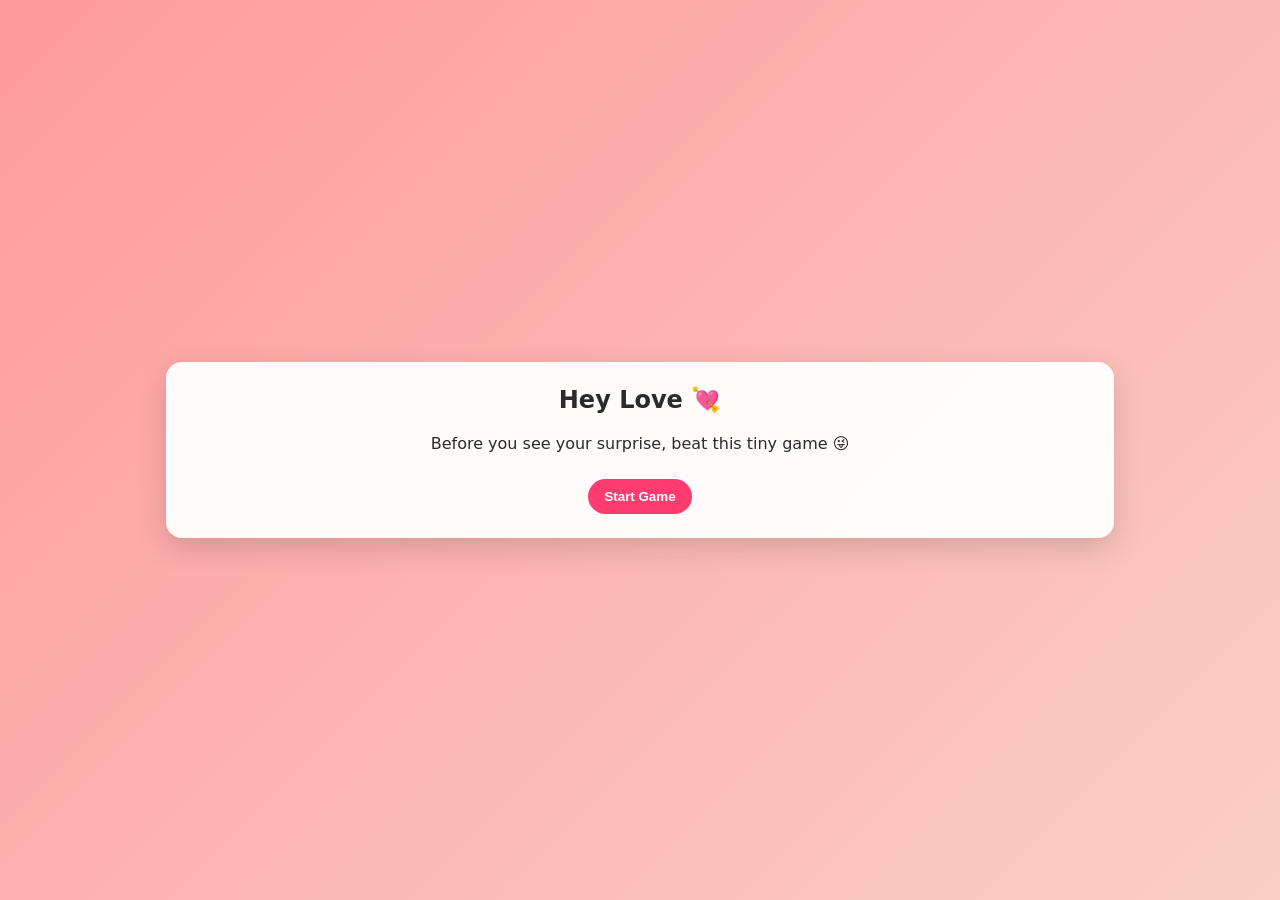
==== vday.html @ e4ded41b "Add files via upload" ====
<!DOCTYPE html>
<html lang="en">
<head>
  <meta charset="UTF-8" />
  <meta name="viewport" content="width=device-width, initial-scale=1.0"/>
  <title>Happy Valentine’s 💖</title>
  <style>
    body {
      margin: 0;
      font-family: system-ui, -apple-system, Segoe UI, Roboto, Arial, sans-serif;
      background: linear-gradient(135deg, #ff9a9e, #fad0c4);
      min-height: 100vh;
      color: #2b2b2b;
      display: flex;
      align-items: center;
      justify-content: center;
    }
    .card {
      background: rgba(255,255,255,0.95);
      border-radius: 16px;
      box-shadow: 0 10px 30px rgba(0,0,0,0.15);
      padding: 24px;
      max-width: 900px;
      width: 95%;
      text-align: center;
    }
    h1 { margin-top: 0; }
    .hidden { display: none; }

    /* Game */
    .grid {
      display: grid;
      grid-template-columns: repeat(4, 1fr);
      gap: 10px;
      max-width: 360px;
      margin: 16px auto;
    }
    .tile {
      background: #ff6f91;
      border-radius: 12px;
      height: 70px;
      display: flex;
      align-items: center;
      justify-content: center;
      font-size: 28px;
      cursor: pointer;
      color: transparent;
      user-select: none;
    }
    .tile.revealed { color: #fff; background: #ff3b6f; }
    .tile.matched { background: #9bffb0; color: #0f5132; cursor: default; }

    /* Gallery */
    .gallery {
      display: grid;
      grid-template-columns: repeat(auto-fit, minmax(140px, 1fr));
      gap: 10px;
      margin-top: 16px;
    }
    .gallery img {
      width: 100%;
      height: 160px;
      object-fit: cover;
      border-radius: 12px;
      box-shadow: 0 6px 14px rgba(0,0,0,0.15);
    }
    .msg {
      background: #fff3f6;
      border-radius: 12px;
      padding: 16px;
      margin-top: 12px;
    }
    button {
      border: none;
      border-radius: 999px;
      padding: 10px 16px;
      background: #ff3b6f;
      color: white;
      font-weight: 600;
      cursor: pointer;
      margin-top: 10px;
    }
    footer { opacity: .7; margin-top: 8px; font-size: 12px; }
  </style>
</head>
<body>
  <div class="card">
    <section id="intro">
      <h1>Hey Love 💘</h1>
      <p>Before you see your surprise, beat this tiny game 😜</p>
      <button onclick="startGame()">Start Game</button>
    </section>

    <section id="game" class="hidden">
      <h2>Match the Hearts 💖</h2>
      <p>Find all pairs to unlock the surprise.</p>
      <div class="grid" id="grid"></div>
      <p id="status"></p>
    </section>

    <section id="surprise" class="hidden">
      <h2>Happy Valentine’s, <span id="herName">My Love</span> 💞</h2>
      <div class="msg">
        <p>
          I just want you to know how much you mean to me.  
          Thank you for all the laughs, the late nights, and the love.  
          Here’s a little piece of us ❤️
        </p>
        <p>— <strong id="yourName">Your Name</strong></p>
      </div>

      <div class="gallery">
        <!-- Replace these with your own photos -->
        <img src="https://picsum.photos/300/300?1" />
        <img src="https://picsum.photos/300/300?2" />
        <img src="https://picsum.photos/300/300?3" />
        <img src="https://picsum.photos/300/300?4" />
        <img src="https://picsum.photos/300/300?5" />
        <img src="https://picsum.photos/300/300?6" />
      </div>

      <footer>Made with ❤️</footer>
    </section>
  </div>

  <script>
    const icons = ['💖','💘','🌹','💝','💖','💘','🌹','💝'];
    let first = null, lock = false, matched = 0;

    function startGame() {
      document.getElementById('intro').classList.add('hidden');
      document.getElementById('game').classList.remove('hidden');
      const grid = document.getElementById('grid');
      grid.innerHTML = '';
      matched = 0; first = null; lock = false;

      const shuffled = icons.sort(() => 0.5 - Math.random());
      shuffled.forEach(icon => {
        const d = document.createElement('div');
        d.className = 'tile';
        d.textContent = icon;
        d.onclick = () => reveal(d, icon);
        grid.appendChild(d);
      });
      document.getElementById('status').textContent = '';
    }

    function reveal(tile, icon) {
      if (lock || tile.classList.contains('matched') || tile === first) return;
      tile.classList.add('revealed');

      if (!first) {
        first = tile;
      } else {
        if (first.textContent === icon) {
          first.classList.add('matched');
          tile.classList.add('matched');
          matched += 2;
          first = null;
          if (matched === icons.length) unlock();
        } else {
          lock = true;
          setTimeout(() => {
            first.classList.remove('revealed');
            tile.classList.remove('revealed');
            first = null;
            lock = false;
          }, 800);
        }
      }
    }

    function unlock() {
      document.getElementById('game').classList.add('hidden');
      document.getElementById('surprise').classList.remove('hidden');
      // Customize names here:
      document.getElementById('herName').textContent = 'Her Name';
      document.getElementById('yourName').textContent = 'Your Name';
    }
  </script>
</body>
</html>
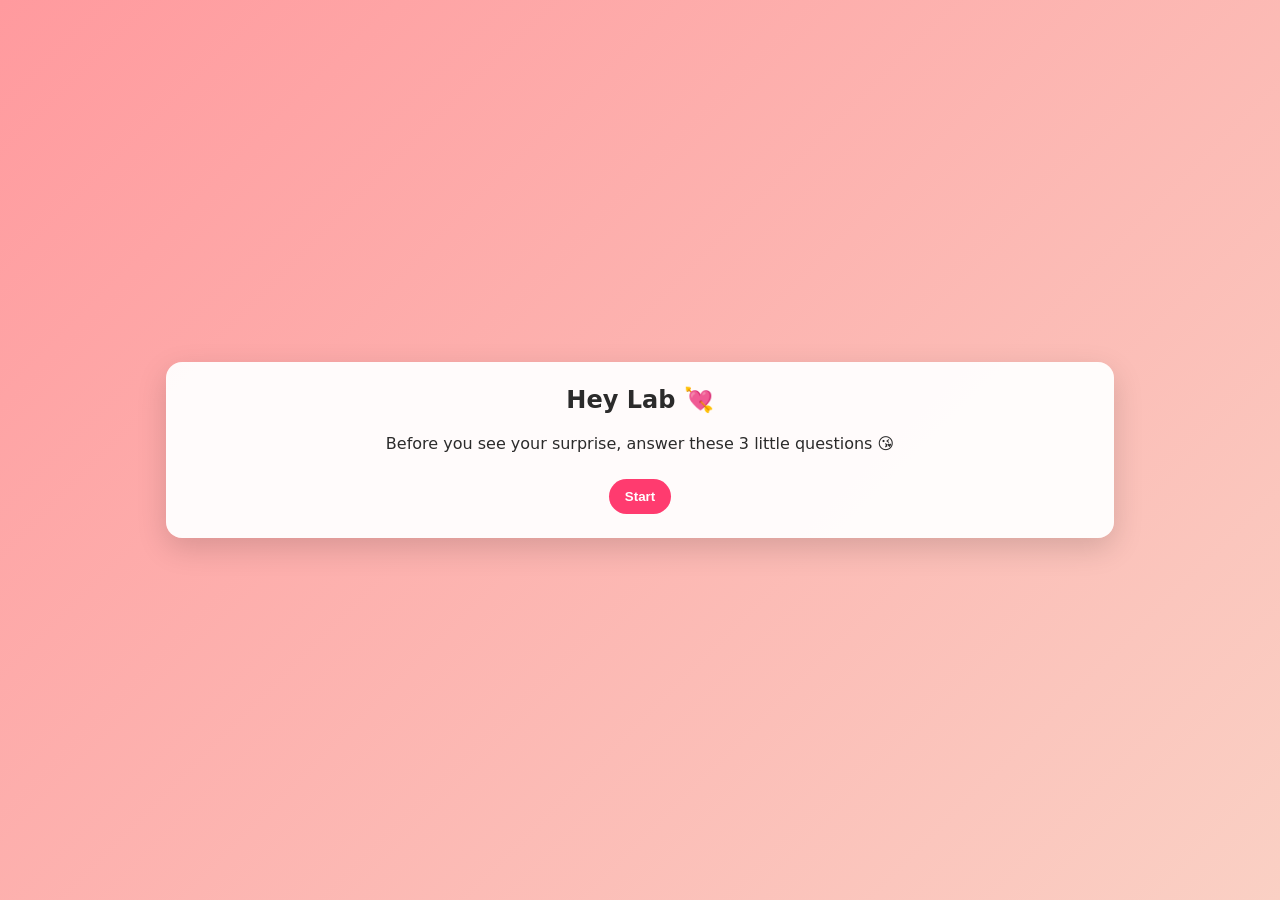
==== commit a44a6b50: "Update vday.html" ====
--- a/vday.html
+++ b/vday.html
@@ -3,17 +3,17 @@
 <head>
   <meta charset="UTF-8" />
   <meta name="viewport" content="width=device-width, initial-scale=1.0"/>
-  <title>Happy Valentine’s 💖</title>
+  <title>For Lab 💖</title>
   <style>
     body {
       margin: 0;
       font-family: system-ui, -apple-system, Segoe UI, Roboto, Arial, sans-serif;
       background: linear-gradient(135deg, #ff9a9e, #fad0c4);
       min-height: 100vh;
-      color: #2b2b2b;
       display: flex;
       align-items: center;
       justify-content: center;
+      color: #2b2b2b;
     }
     .card {
       background: rgba(255,255,255,0.95);
@@ -24,33 +24,41 @@
       width: 95%;
       text-align: center;
     }
-    h1 { margin-top: 0; }
+    h1, h2 { margin-top: 0; }
     .hidden { display: none; }
 
-    /* Game */
-    .grid {
-      display: grid;
-      grid-template-columns: repeat(4, 1fr);
-      gap: 10px;
-      max-width: 360px;
-      margin: 16px auto;
+    .q {
+      text-align: left;
+      max-width: 520px;
+      margin: 12px auto;
+      background: #fff3f6;
+      border-radius: 12px;
+      padding: 12px;
     }
-    .tile {
-      background: #ff6f91;
-      border-radius: 12px;
-      height: 70px;
-      display: flex;
-      align-items: center;
-      justify-content: center;
-      font-size: 28px;
+    input {
+      width: 100%;
+      padding: 10px 12px;
+      border-radius: 10px;
+      border: 1px solid #ddd;
+      margin-top: 6px;
+      font-size: 16px;
+    }
+    button {
+      border: none;
+      border-radius: 999px;
+      padding: 10px 16px;
+      background: #ff3b6f;
+      color: white;
+      font-weight: 600;
       cursor: pointer;
-      color: transparent;
-      user-select: none;
+      margin-top: 10px;
     }
-    .tile.revealed { color: #fff; background: #ff3b6f; }
-    .tile.matched { background: #9bffb0; color: #0f5132; cursor: default; }
+    .err {
+      color: #c62828;
+      font-weight: 600;
+      margin-top: 8px;
+    }
 
-    /* Gallery */
     .gallery {
       display: grid;
       grid-template-columns: repeat(auto-fit, minmax(140px, 1fr));
@@ -70,112 +78,118 @@
       padding: 16px;
       margin-top: 12px;
     }
-    button {
-      border: none;
-      border-radius: 999px;
-      padding: 10px 16px;
-      background: #ff3b6f;
-      color: white;
-      font-weight: 600;
-      cursor: pointer;
-      margin-top: 10px;
-    }
     footer { opacity: .7; margin-top: 8px; font-size: 12px; }
   </style>
 </head>
 <body>
   <div class="card">
     <section id="intro">
-      <h1>Hey Love 💘</h1>
-      <p>Before you see your surprise, beat this tiny game 😜</p>
-      <button onclick="startGame()">Start Game</button>
+      <h1>Hey Lab 💘</h1>
+      <p>Before you see your surprise, answer these 3 little questions 😘</p>
+      <button onclick="startQuiz()">Start</button>
     </section>
 
-    <section id="game" class="hidden">
-      <h2>Match the Hearts 💖</h2>
-      <p>Find all pairs to unlock the surprise.</p>
-      <div class="grid" id="grid"></div>
-      <p id="status"></p>
+    <section id="quiz" class="hidden">
+      <h2>How Well Do You Know Us? 💖</h2>
+
+      <div class="q">
+        <label><strong>1) When is our anniversary?</strong></label>
+        <input id="q1" placeholder="Oct. 26 2022 / 10-26-2022 / etc." />
+      </div>
+
+      <div class="q">
+        <label><strong>2) When is my birthday?</strong></label>
+        <input id="q2" placeholder="April 25 / 4/25 / etc." />
+      </div>
+
+      <div class="q">
+        <label><strong>3) Will you be my Valentine? 😳</strong></label>
+        <input id="q3" placeholder="Type YES 😉" />
+      </div>
+
+      <button onclick="checkAnswers()">Unlock Surprise 💝</button>
+      <div id="error" class="err"></div>
     </section>
 
     <section id="surprise" class="hidden">
-      <h2>Happy Valentine’s, <span id="herName">My Love</span> 💞</h2>
+      <h2>Happy Valentine’s, Lab 💞</h2>
+
       <div class="msg">
         <p>
-          I just want you to know how much you mean to me.  
-          Thank you for all the laughs, the late nights, and the love.  
-          Here’s a little piece of us ❤️
+          Hi Lab,  
+          Happy Valentine’s Day ❤️  
+          Thank you for being my safe place, my best friend, and my favorite person.  
+          Every moment with you means the world to me.  
+          I promise to love you on your best days and your worst days.  
         </p>
-        <p>— <strong id="yourName">Your Name</strong></p>
+        <p>
+          I’m so excited for more memories with you — more laughs, more dates, more us.  
+        </p>
+        <p>— <strong>Aaron</strong></p>
       </div>
 
       <div class="gallery">
-        <!-- Replace these with your own photos -->
-        <img src="https://picsum.photos/300/300?1" />
-        <img src="https://picsum.photos/300/300?2" />
-        <img src="https://picsum.photos/300/300?3" />
-        <img src="https://picsum.photos/300/300?4" />
-        <img src="https://picsum.photos/300/300?5" />
-        <img src="https://picsum.photos/300/300?6" />
+        <!-- Replace these with your photos -->
+        <img src="pic1.jpg" />
+        <img src="pic2.jpg" />
+        <img src="pic3.jpg" />
+        <img src="pic4.jpg" />
+        <!-- Optional 5th photo -->
+        <!-- <img src="pic5.jpg" /> -->
       </div>
 
-      <footer>Made with ❤️</footer>
+      <footer>Made with ❤️ just for you</footer>
     </section>
   </div>
 
   <script>
-    const icons = ['💖','💘','🌹','💝','💖','💘','🌹','💝'];
-    let first = null, lock = false, matched = 0;
-
-    function startGame() {
+    function startQuiz() {
       document.getElementById('intro').classList.add('hidden');
-      document.getElementById('game').classList.remove('hidden');
-      const grid = document.getElementById('grid');
-      grid.innerHTML = '';
-      matched = 0; first = null; lock = false;
-
-      const shuffled = icons.sort(() => 0.5 - Math.random());
-      shuffled.forEach(icon => {
-        const d = document.createElement('div');
-        d.className = 'tile';
-        d.textContent = icon;
-        d.onclick = () => reveal(d, icon);
-        grid.appendChild(d);
-      });
-      document.getElementById('status').textContent = '';
+      document.getElementById('quiz').classList.remove('hidden');
     }
 
-    function reveal(tile, icon) {
-      if (lock || tile.classList.contains('matched') || tile === first) return;
-      tile.classList.add('revealed');
-
-      if (!first) {
-        first = tile;
-      } else {
-        if (first.textContent === icon) {
-          first.classList.add('matched');
-          tile.classList.add('matched');
-          matched += 2;
-          first = null;
-          if (matched === icons.length) unlock();
-        } else {
-          lock = true;
-          setTimeout(() => {
-            first.classList.remove('revealed');
-            tile.classList.remove('revealed');
-            first = null;
-            lock = false;
-          }, 800);
-        }
-      }
+    function clean(s) {
+      return s
+        .toLowerCase()
+        .replace(/\s+/g, '')
+        .replace(/[.,\-\/]/g, '');
     }
 
-    function unlock() {
-      document.getElementById('game').classList.add('hidden');
-      document.getElementById('surprise').classList.remove('hidden');
-      // Customize names here:
-      document.getElementById('herName').textContent = 'Her Name';
-      document.getElementById('yourName').textContent = 'Your Name';
+    function hasAll(str, parts) {
+      return parts.every(p => str.includes(p));
+    }
+
+    function checkAnswers() {
+      const raw1 = clean(document.getElementById('q1').value);
+      const raw2 = clean(document.getElementById('q2').value);
+      const raw3 = document.getElementById('q3').value.toLowerCase();
+
+      // Anniversary: Oct 26 2022 (many formats)
+      const ok1 =
+        hasAll(raw1, ['10','26','2022']) ||
+        hasAll(raw1, ['oct','26','2022']) ||
+        hasAll(raw1, ['october','26','2022']);
+
+      // Birthday: April 25 (many formats)
+      const ok2 =
+        hasAll(raw2, ['4','25']) ||
+        hasAll(raw2, ['04','25']) ||
+        hasAll(raw2, ['apr','25']) ||
+        hasAll(raw2, ['april','25']) ||
+        hasAll(raw2, ['25','april']) ||
+        hasAll(raw2, ['25','apr']);
+
+      // Valentine: any yes-like answer
+      const yesWords = ['yes','yess','yeah','yep','oo','oo nga','oo nga po','of course','sure'];
+      const ok3 = yesWords.some(w => raw3.includes(w));
+
+      if (ok1 && ok2 && ok3) {
+        document.getElementById('quiz').classList.add('hidden');
+        document.getElementById('surprise').classList.remove('hidden');
+      } else {
+        document.getElementById('error').textContent =
+          'Almost there 😘 One of the answers is off. Try again!';
+      }
     }
   </script>
 </body>
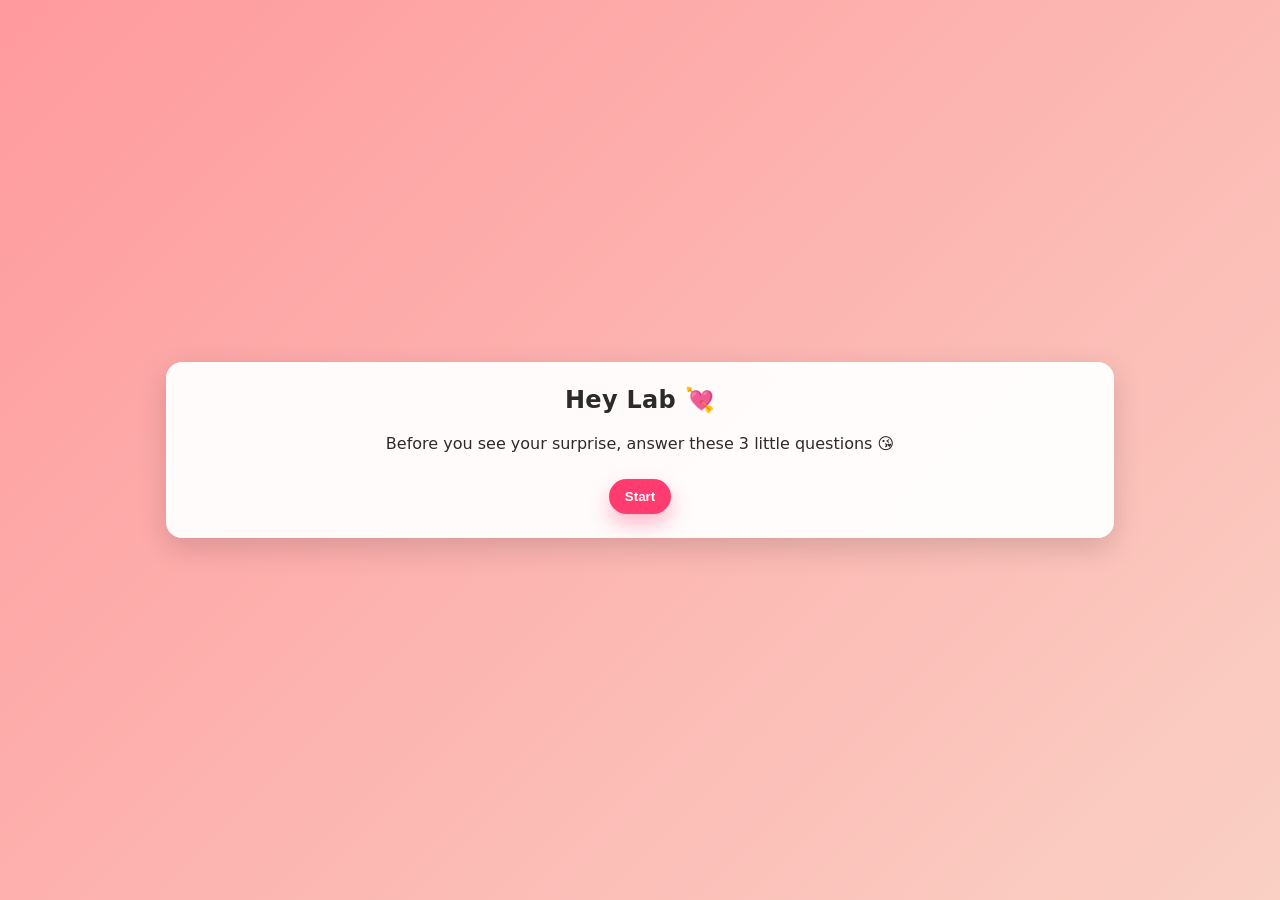
==== commit 7c63a7b8: "vday.html" ====
--- a/vday.html
+++ b/vday.html
@@ -4,6 +4,8 @@
   <meta charset="UTF-8" />
   <meta name="viewport" content="width=device-width, initial-scale=1.0"/>
   <title>For Lab 💖</title>
+  <link rel="stylesheet" href="style.css">
+  
   <style>
     body {
       margin: 0;
@@ -82,6 +84,7 @@
   </style>
 </head>
 <body>
+  <div class="hearts" id="hearts"></div>
   <div class="card">
     <section id="intro">
       <h1>Hey Lab 💘</h1>
@@ -129,14 +132,12 @@
       </div>
 
       <div class="gallery">
-        <!-- Replace these with your photos -->
-        <img src="pic1.jpg" />
-        <img src="pic2.jpg" />
-        <img src="pic3.jpg" />
-        <img src="pic4.jpg" />
-        <!-- Optional 5th photo -->
-        <!-- <img src="pic5.jpg" /> -->
-      </div>
+  <img src="Messenger_creation_0E36DF8D-3A05-4540-BC6D-E0325E5B9153.jpeg" />
+  <img src="Messenger_creation_2DA7EBF7-3D85-4D84-861A-9FE6B8BD4AE0.jpeg" />
+  <img src="Messenger_creation_4B245010-1DFA-4234-8AE8-2807F9480E2B.jpeg" />
+  <img src="Messenger_creation_90120537-30C1-4E54-8288-F90C0E44CD17.jpeg" />
+  <img src="b7d0ee8e0549c0a10725a361bd80222b.jpg" />
+</div>
 
       <footer>Made with ❤️ just for you</footer>
     </section>
--- a/style.css
+++ b/style.css
@@ -0,0 +1,141 @@
+:root {
+  --pink: #ff3b6f;
+  --soft: #fff0f5;
+  --glow: 0 12px 30px rgba(255, 59, 111, .25);
+}
+
+body {
+  margin: 0;
+  font-family: system-ui, -apple-system, Segoe UI, Roboto, Arial, sans-serif;
+  background: radial-gradient(circle at top, #ffe4ec, #ff9a9e 35%, #fad0c4 70%);
+  min-height: 100vh;
+  display: grid;
+  place-items: center;
+  color: #2b2b2b;
+  overflow-x: hidden;
+}
+
+/* Floating hearts */
+.hearts {
+  position: fixed;
+  inset: 0;
+  pointer-events: none;
+  overflow: hidden;
+}
+.heart {
+  position: absolute;
+  bottom: -20px;
+  font-size: 18px;
+  animation: floatUp 8s linear infinite;
+  opacity: .7;
+  filter: drop-shadow(0 6px 10px rgba(255,59,111,.35));
+}
+@keyframes floatUp {
+  from { transform: translateY(0) scale(1); opacity: .8; }
+  to   { transform: translateY(-110vh) scale(1.4); opacity: 0; }
+}
+
+.card {
+  position: relative;
+  background: rgba(255,255,255,0.92);
+  border-radius: 20px;
+  box-shadow: var(--glow);
+  padding: 24px;
+  max-width: 900px;
+  width: min(95%, 920px);
+  text-align: center;
+  backdrop-filter: blur(6px);
+  animation: pop .6s ease-out both;
+}
+@keyframes pop {
+  from { transform: translateY(8px) scale(.98); opacity: 0; }
+  to   { transform: none; opacity: 1; }
+}
+
+h1, h2 { margin-top: 0; letter-spacing: .3px; }
+.hidden { display: none; }
+
+.q {
+  text-align: left;
+  max-width: 560px;
+  margin: 12px auto;
+  background: var(--soft);
+  border-radius: 14px;
+  padding: 12px 14px;
+  box-shadow: 0 6px 14px rgba(0,0,0,.08);
+}
+
+input {
+  width: 100%;
+  padding: 12px 14px;
+  border-radius: 12px;
+  border: 1px solid #f0c7d3;
+  margin-top: 6px;
+  font-size: 16px;
+  outline: none;
+  transition: box-shadow .2s, border-color .2s, transform .05s;
+}
+input:focus {
+  border-color: var(--pink);
+  box-shadow: 0 0 0 4px rgba(255,59,111,.15);
+}
+
+button {
+  border: none;
+  border-radius: 999px;
+  padding: 12px 18px;
+  background: linear-gradient(135deg, #ff3b6f, #ff7aa2);
+  color: white;
+  font-weight: 700;
+  cursor: pointer;
+  margin-top: 12px;
+  box-shadow: 0 10px 20px rgba(255,59,111,.35);
+  transition: transform .1s ease, box-shadow .1s ease, filter .15s ease;
+}
+button:hover { filter: brightness(1.05); }
+button:active {
+  transform: translateY(1px) scale(.99);
+  box-shadow: 0 6px 14px rgba(255,59,111,.35);
+}
+
+.err {
+  color: #c62828;
+  font-weight: 700;
+  margin-top: 10px;
+}
+
+.msg {
+  background: linear-gradient(180deg, #fff, var(--soft));
+  border-radius: 16px;
+  padding: 18px;
+  margin-top: 12px;
+  box-shadow: 0 10px 20px rgba(0,0,0,.08);
+  animation: fadeIn .6s ease both;
+}
+
+.gallery {
+  display: grid;
+  grid-template-columns: repeat(auto-fit, minmax(140px, 1fr));
+  gap: 12px;
+  margin-top: 16px;
+}
+.gallery img {
+  width: 100%;
+  height: 170px;
+  object-fit: cover;
+  border-radius: 16px;
+  box-shadow: 0 10px 22px rgba(0,0,0,.18);
+  transition: transform .2s ease, box-shadow .2s ease;
+}
+.gallery img:hover {
+  transform: translateY(-3px) scale(1.02);
+  box-shadow: 0 14px 28px rgba(0,0,0,.22);
+}
+
+footer { opacity: .7; margin-top: 10px; font-size: 12px; }
+
+@keyframes fadeIn {
+  from { opacity: 0; transform: translateY(6px); }
+  to   { opacity: 1; transform: none; }
+}
+
